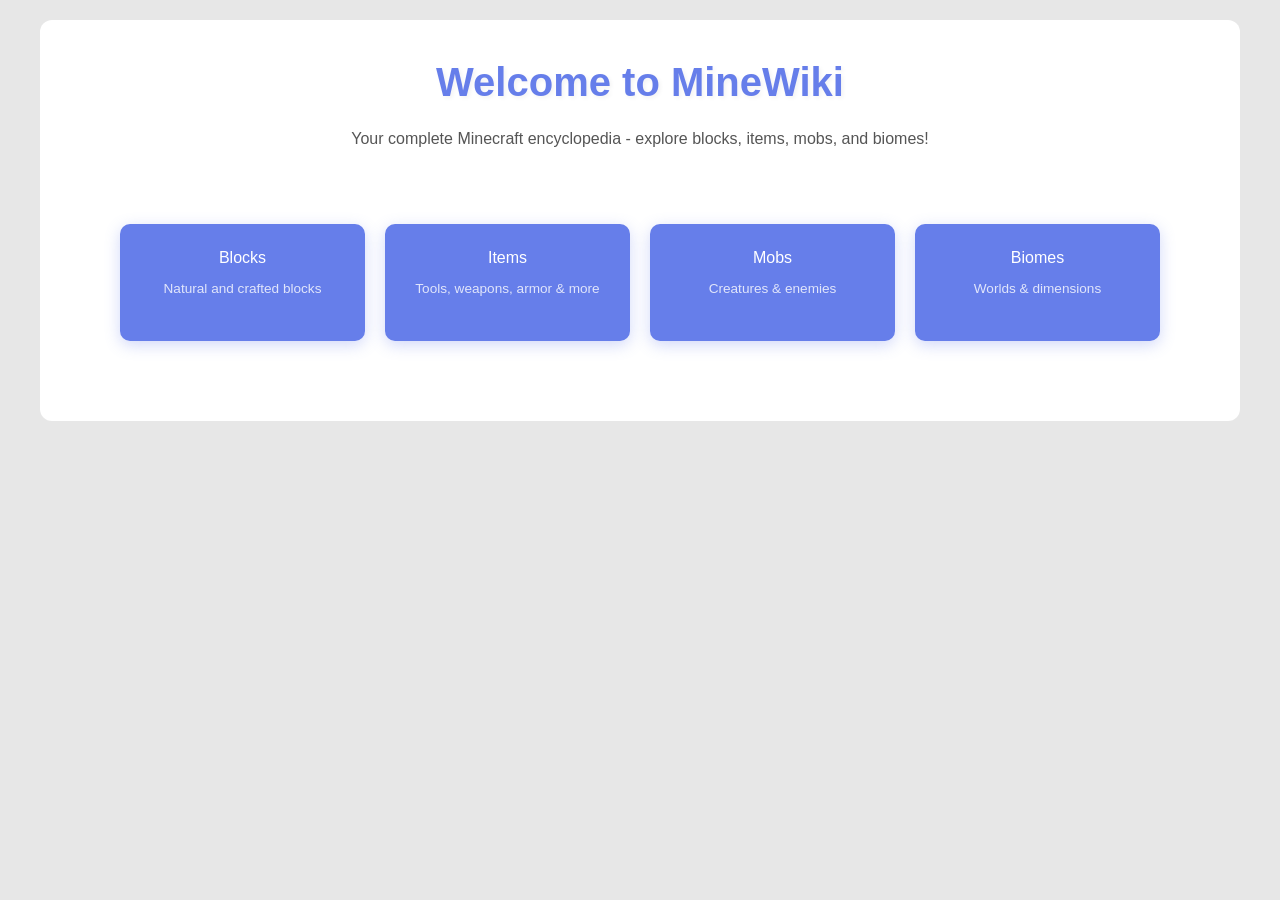
==== index.html @ f0728269 "nothing surprising" ====
<!DOCTYPE html>
<html lang="en">
<head>
    <meta charset="UTF-8">
    <meta name="viewport" content="width=device-width, initial-scale=1.0">
    <title>MineWiki</title>
    <link rel="stylesheet" href="/css/style.css">
</head>
<body>
    <div>
        <h1> Welcome to MineWiki</h1>
        <p style="text-align: center; margin-bottom: 30px;">Your complete Minecraft encyclopedia - explore blocks, items, mobs, and biomes!</p>
        
        <div class="menu">
            <a class="menu-item" href="/pages/blocks.html">
                <span>Blocks</span>
                <p style="font-size: 0.85em; margin-top: 10px; color: rgba(255,255,255,0.8);">Natural and crafted blocks</p>
            </a>
            <a class="menu-item" href="/pages/items.html">
                <span>Items</span>
                <p style="font-size: 0.85em; margin-top: 10px; color: rgba(255,255,255,0.8);">Tools, weapons, armor & more</p>
            </a>
            <a class="menu-item" href="/pages/mobs.html">
                <span>Mobs</span>
                <p style="font-size: 0.85em; margin-top: 10px; color: rgba(255,255,255,0.8);">Creatures & enemies</p>
            </a>
            <a class="menu-item" href="/pages/biomes.html">
                <span>Biomes</span>
                <p style="font-size: 0.85em; margin-top: 10px; color: rgba(255,255,255,0.8);">Worlds & dimensions</p>
            </a>
        </div>
    </div>
</body>
</html>
---- css/style.css ----
* {
    margin: 0;
    padding: 0;
    box-sizing: border-box;
}

body {
    font-family: Google Sans, sans-serif;
    background:#e7e7e7;
    color: #333;
    min-height: 100vh;
    padding: 20px;
}

div {
    background: white;
    border-radius: 12px;
    padding: 40px;
    max-width: 1200px;
    margin: 0 auto;
    font-family: Google Sans, sans-serif;
}

h1 {
    color: #667eea;
    font-size: 2.5em;
    margin-bottom: 20px;
    text-align: center;
    text-shadow: 2px 2px 4px rgba(0, 0, 0, 0.05);
}

p {
    line-height: 1.8;
    color: #555;
    margin-bottom: 15px;
}

a {
    color: #667eea;
    text-decoration: none;
    transition: all 0.3s ease;
}

a:hover {
    color: #764ba2;
    text-decoration: underline;
}

.menu {
    display: grid;
    grid-template-columns: repeat(auto-fit, minmax(200px, 1fr));
    gap: 20px;
    margin-top: 10px;
}

.menu-item {
    display: block;
    background: #667eea;
    color: white;
    padding: 25px;
    border-radius: 10px;
    text-align: center;
    transition: transform 0.3s ease, box-shadow 0.3s ease;
    cursor: pointer;
    box-shadow: 0 4px 15px rgba(102, 126, 234, 0.3);
    text-decoration: none;
}

.menu-item:hover {
    box-shadow: 0 8px 25px rgba(102, 126, 234, 0.5);
}

.menu-item a {
    color: white;
    font-weight: 600;
    font-size: 1.1em;
}
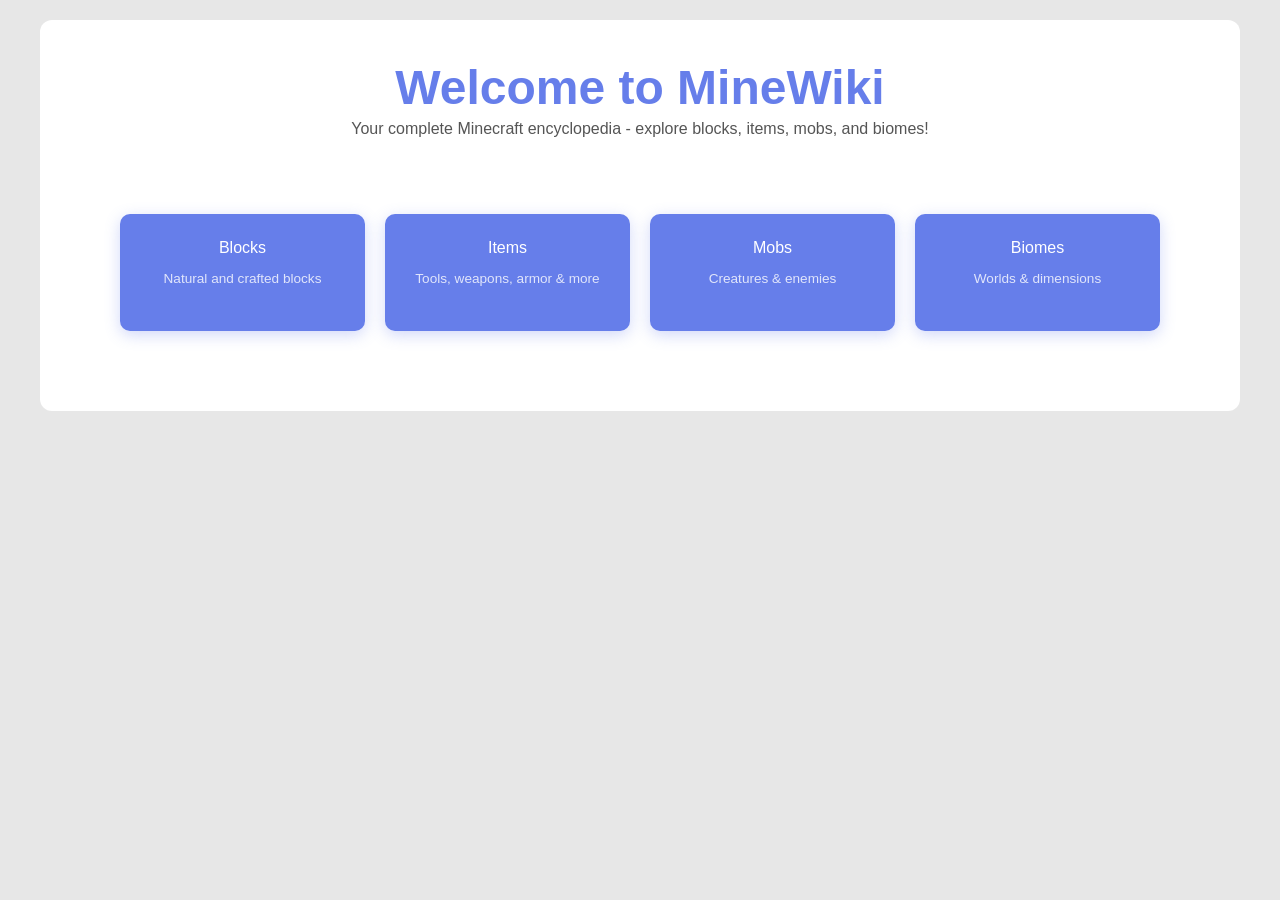
==== commit 36a9c742: "Add files via upload" ====
--- a/index.html
+++ b/index.html
@@ -4,7 +4,7 @@
     <meta charset="UTF-8">
     <meta name="viewport" content="width=device-width, initial-scale=1.0">
     <title>MineWiki</title>
-    <link rel="stylesheet" href="/css/style.css">
+    <link rel="stylesheet" href="./css/style.css">
 </head>
 <body>
     <div>
@@ -12,19 +12,19 @@
         <p style="text-align: center; margin-bottom: 30px;">Your complete Minecraft encyclopedia - explore blocks, items, mobs, and biomes!</p>
         
         <div class="menu">
-            <a class="menu-item" href="/pages/blocks.html">
+            <a class="menu-item" href="pages/blocks.html">
                 <span>Blocks</span>
                 <p style="font-size: 0.85em; margin-top: 10px; color: rgba(255,255,255,0.8);">Natural and crafted blocks</p>
             </a>
-            <a class="menu-item" href="/pages/items.html">
+            <a class="menu-item" href="pages/items.html">
                 <span>Items</span>
                 <p style="font-size: 0.85em; margin-top: 10px; color: rgba(255,255,255,0.8);">Tools, weapons, armor & more</p>
             </a>
-            <a class="menu-item" href="/pages/mobs.html">
+            <a class="menu-item" href="pages/mobs.html">
                 <span>Mobs</span>
                 <p style="font-size: 0.85em; margin-top: 10px; color: rgba(255,255,255,0.8);">Creatures & enemies</p>
             </a>
-            <a class="menu-item" href="/pages/biomes.html">
+            <a class="menu-item" href="pages/biomes.html">
                 <span>Biomes</span>
                 <p style="font-size: 0.85em; margin-top: 10px; color: rgba(255,255,255,0.8);">Worlds & dimensions</p>
             </a>
--- a/css/style.css
+++ b/css/style.css
@@ -19,14 +19,6 @@
     max-width: 1200px;
     margin: 0 auto;
     font-family: Google Sans, sans-serif;
-}
-
-h1 {
-    color: #667eea;
-    font-size: 2.5em;
-    margin-bottom: 20px;
-    text-align: center;
-    text-shadow: 2px 2px 4px rgba(0, 0, 0, 0.05);
 }
 
 p {
@@ -74,4 +66,11 @@
     color: white;
     font-weight: 600;
     font-size: 1.1em;
+}
+
+h1 {
+    font-size: 3em;
+    text-align: center;
+    color: #667eea;
+    font-weight: 700;
 }
